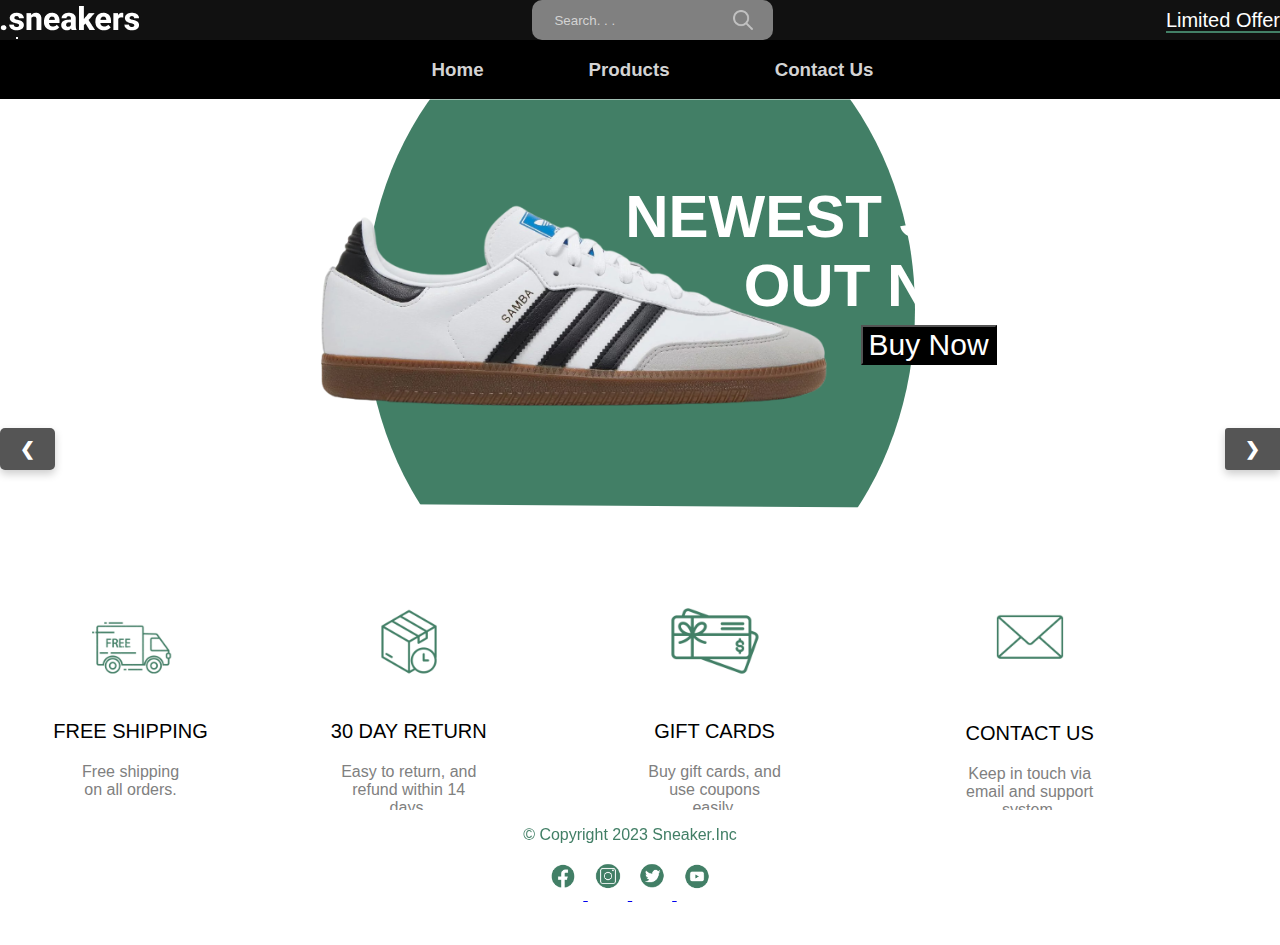
==== HTML/index.html @ 334dc5b8 "new changes" ====
<!DOCTYPE html>
<html lang="en">
<head>
    <meta charset="UTF-8">
    <meta http-equiv="X-UA-Compatible" content="IE=edge">
    <meta name="viewport" content="width=device-width, initial-scale=1.0">
    <link rel="stylesheet" href="../Styles/style.css">
    <link href="https://fonts.googleapis.com/icon?family=Material+Icons" rel="stylesheet">
    <title>Document</title>
</head>
<body>
    <nav id="nav">
        <div class="navTop">
           <div class="navItem">
            <img src="../Images/sneakers.png" class="logo" alt="sneakers">
           </div> 
           <div class="navItem">
            <div class="search">
                <input type="text" placeholder="Search. . ." class="searchInput">
                <img src="../Images/search.png" alt="search" width="20" height="20" class="searchIcon">
            </div>
           </div>
           <div class="navItem">
            <a href="../HTML/products.html" class="custom-link">
            <span class="limitedOffer">Limited Offer</span></a>
           </div>
        </div>

        <div class="menuWrapper">
            <div class="navBottom">
              <a class="menuItems" href="../HTML/index.html"><h3>Home</h3></a>
              <a class="menuItems" href="../HTML/products.html"><h3>Products</h3></a>
              <a class="menuItems" href="../HTML/contactus.html"><h3>Contact Us</h3></a>
            </div>
            <div class="hamburger" id="hamburgerIcon">
                <div class="line"></div>
                <div class="line"></div>
                <div class="line"></div>
              </div>
              
          </div>
          
          

    </nav>
    
    <div class="slider">
    
        <div class="sliderWrapper">
            <div class="sliderItem">
                <img src="../Images/Adidas1BGR.png" width="550" alt="Adidas" class="sliderImg">
                <div class="slideBg"></div>
                <h1 class="sliderTitle">NEWEST SEASON <br> OUT NOW</h1>
                <a href="../HTML/products.html"><br><br><br><br><button class="buyButton">Buy Now</button></a>
            </div>

            <div class="sliderItem">
                <img src="../Images/Nike1BGR.png" width="530" alt="Nike" class="sliderImg">
                <div class="slideBg"></div>
                <h1 class="sliderTitle">NEWEST SEASON <br> OUT NOW</h1>
                <a href="../HTML/products.html"><br><br><br><br><button class="buyButton">Buy Now</button></a>
            </div>

            <div class="sliderItem">
                <img src="../Images/Jordan1BGR.png" alt="Jordan" class="sliderImg">
                <div class="slideBg"></div>
                <h1 class="sliderTitle">NEWEST SEASON <br> OUT NOW</h1>
                <a href="../HTML/products.html"><br><br><br><br><button class="buyButton">Buy Now</button></a>
            </div>

            <div class="sliderItem">
                <img src="../Images/Yeezy1BGR.png" width="550" alt="Yeezy" class="sliderImg">
                <div class="slideBg"></div>
                <h1 class="sliderTitle">NEWEST SEASON<br> OUT NOW</h1>
                <a href="../HTML/products.html"><br><br><br><br><button class="buyButton">Buy Now</button></a>
            </div>
        </div>
 <div class="navButton" id="previous">&#10094;</div>
<div class="navButton" id="next">&#10095;
</div>
    </div>
    
    <div class="features">
        <div class="feature">
            <img src="/Images/Truck.png" alt="" class="featureIcon">
            <span class="featureTitle">FREE SHIPPING</span> 
            <span class="featureDesc">Free shipping on all orders.</span>
        </div>

        <div class="features">
            <div class="feature">
                <img src="/Images/ReturnBox.png" alt="" class="featureIcon">
                <span class="featureTitle">30 DAY RETURN</span> 
                <span class="featureDesc">Easy to return, and refund within 14 days.</span>
            </div>

            <div class="features">
                <div class="feature">
                    <img src="/Images/GiftCard.png" alt="" class="featureIcon">
                    <span class="featureTitle">GIFT CARDS</span> 
                    <span class="featureDesc">Buy gift cards, and use coupons easily.</span>
                </div>

                <div class="features">
                    <div class="feature">
                       <a href="/HTML/contactus.html"><img src="/Images/Mail.png" alt="" class="featureIcon"></a>
                        <span class="featureTitle">CONTACT US</span> 
                        <span class="featureDesc">Keep in touch via email and support system.</span>
                 </div>
                </div>
            </div>
            </div>

    <div class="footer">
    <footer>
        <p>&copy; Copyright 2023 Sneaker.Inc</p>
        <a href="https://m.facebook.com"><img src="../Images/FacebookLogoBGR.png" alt="FacebookLogo" width="40" height="40">
        </a>
        <a href="https://www.instagram.com"><img src="../Images/IGLogoBGR.png" alt="InstagramLogo" width="40" height="40">
        </a>
        <a href="https://twitter.com"><img src="../Images/TwitterLogoBGR.png" alt="TwitterLogo" width="40" height="40"> </a>
        <a href="https://www.youtube.com"><img src="../Images/YoutubeLogoBGR.png" width="40" height="40">
        </a> 
        
   </footer>
   </div>
    <script type="text/javascript"src="../script.js" ></script>
</body>
</html>
---- Styles/style.css ----
body {
    font-family: 'Lato', sans-serif;
    padding: 0;
    margin: 0;
  
}

nav {
    background-color: #111;
    color: white;
    padding: 20px, 50px;

}


.navTop {
    display: flex;
    align-items: center;
    justify-content: space-between;
}

.search {
    display: flex;
    align-items: center;
    background-color: gray;
    padding: 10px 20px;
    border-radius: 10px;
}

.searchInput{
    border: none;
    background-color: transparent;
}

.searchInput::placeholder{
    color: lightgray;
}

.limitedOffer{
    font-size: 20px;
    border-bottom: 2px solid #427f66;
    cursor: pointer;
}

  a.custom-link:visited,
a.custom-link:link {
  text-decoration: none;
  color: white;
}  


 .navBottom {
    display: flex; 
    align-items: center;
    justify-content: center;
    text-align: center;
} 

.menuItems{
    margin-right: 40px;
    padding-left: 65px;
    cursor: pointer;
    color: lightgray;
    font-weight: 20; 
    text-decoration: none;  
}
 
.slider{
    background: url("https://images.unsplash.com/photo-1604147495798-57beb5d6af73?ixlib=rb-1.2.1&ixid=MnwxMjA3fDB8MHxwaG90by1wYWdlfHx8fGVufDB8fHx8&auto=format&fit=crop&w=2370&q=80");
    clip-path: polygon(0 0, 100% 0, 100% 98%, 0 96%); 
    overflow: hidden;
    height: 10%;

}

.sliderWrapper{
    display: flex;
     width: 500vw; 
    transition: transform 2s ease-in-out;
    
}

.sliderItem{
    width: 100vw;
    display: flex;
    align-items: center;
    justify-content: center;
    position: relative;
}

.slideBg{
    width:550px;
    height: 650px;
    border-radius: 50%;
    position: absolute;
    background-color: blue;
}

.sliderImg{
    z-index: 1;
}

.sliderTitle{
    position: absolute;
    top: 10%;
    right: 10%;
    color: white;
    font-size: 60px;
    font-weight: 700;
    text-align: center;
    z-index: 1;
}

.sliderPrice{
    position: relative;
    top: 15%;
    left: 20%; 
    font-size: 40px;
    font-weight: 400;
    text-align: center;
    z-index: 1;
}


.logo{
    cursor: pointer;
}

 .buyButton{
    position: relative;
    align-items: center;
    top: 25%;
    left: 10%;
    font-size: 30px;
    font-weight: 400;
    color: white;
    z-index: 1;
    background-color: black;
    cursor: pointer;
    text-decoration: none;
} 

.buyButton:hover{
    background-color: white;
    color: black;
}

.sliderItem:nth-child(1) .slideBg{
    background-color: #427f66;
}

.sliderItem:nth-child(2) .slideBg{
    background-color: purple;
}

.sliderItem:nth-child(3) .slideBg{
    background-color: rgb(7, 85, 85);
}

.sliderItem:nth-child(4) .slideBg{
    background-color: #425a7f;
}


.sliderItem:nth-child(1) .sliderPrice {
    color: #427f66;
}

.sliderItem:nth-child(2) .sliderPrice {
    color: purple;
}

.sliderItem:nth-child(3) .sliderPrice {
    color: rgb(7, 85, 85);
}

.sliderItem:nth-child(4) .sliderPrice {
    color: #425a7f;
}

.features{
    display: flex;
    align-items: center;
    justify-content: space-evenly;
    padding: 20px;
    /* margin-left: 75px; */
}

.feature{
    display: flex;
    flex-direction: column;
    align-items: center;
    text-align: center;
}

.featureIcon{
    width: 100px;
    height: 100px;
}

.featureTitle{
    font-size: 20px;
    font-weight: 400;
    margin: 20px;
}

.featureDesc{
    color: gray;
    width: 50%;
    height: 100px;
}

.product{
    height: 100vh;
    background-color: white;
    position: relative;
}

.productImg{
    width: 50%;
}

.productDetails{
    position: absolute;
    top: 10%;
    right: 0;
    
}

  .navButton{
    position: absolute;
    top: 50%;
    width: auto;
    margin-top: -22px;
    padding: 16px;
    font-weight: bold;
    font-size: 18px;
    transition: 0.6s ease;
    border-radius: 0 3px 3px 0;
     user-select: none ;  
    background-color: #555;
    color: #fff;
    padding: 10px 20px;
    border: none;
    border-radius: 5px;
    cursor: pointer;
    box-shadow: 0 4px 8px 0 rgba(0,0,0,0.2);

} 



#next{
    right: 0;
    border-radius: 3px 0 0 3px;
}

a.navButton:hover {
        background-color: #fff;
        color: #555;
        border: 1px solid #555; 
        font-weight: bold; 
    }
    

 .menuItems:hover h3 {
     font-weight: bold; 
} 


/* Hamburger styling */
.hamburger {
  position: absolute;
  z-index: 100;
  top: 1rem;
  left: 1rem;
  border:  solid 1px;
  background: white;
  cursor: pointer;
  margin-top: 21px;
}

.closeIcon {
    display: none;
}


.menu{
    position: fixed;
  transform: translateY(-100%);
  transition: transform 0.2s;
  top: 0;
  left: 0;
  right: 0;
  bottom: 0;
  z-index: 99;
  background: white;
  color: white;
  list-style: none;
  padding-top: 4rem;
}

.menuWrapper {
    background-color: #000;
    color: #fff;
  }

  

.showMenu {
    transform: translateY(0);
  }
  
/* Product page styling */
.products {
  display: flex;
   flex-wrap: wrap;
   /* margin-left: 150px; */
   justify-content: space-between;
   /* padding-right: 150px; */
   padding-top: 20px;
   justify-content: space-around;
   row-gap: 30px;
   
}

.products img {
  width: 180px;
  height: 100px;
  
}
.product {
  display: flex;
flex-direction: column;
height: 100%;
width: 30%;
box-shadow: rgba(0, 0, 0, 0.2) 0px 5px 5px; 
border-style: hidden;
border-bottom: outset;

}

  /* Footer styling */

.footer{
width: 100vw;
height: 90px;
text-align: center;
background-color: white;
position: fixed; 
align-items: center;
margin-top: 200px;
padding-right: 20px;
bottom: 0;
}

p{
    color: #427f66 ;
}



 /* @media (max-width:480px){
    .featureIcon{
        width: 50px;
        height: 50px;
    }
    .sliderItem{
        width: 100px;
        height: 100px;
    }
} 

@media (min-width:768px) and (max-width:1024px){
    .featureIcon{
        margin-left: 0;
    }
} */

@media only screen and (max-width: 391px) {
    /* Set the width of the page to the width of the device */
 .body{
    width: 100%;
}
  
  /* Make the nav bar responsive */
  #nav {
    display: flex;
    flex-direction: column;
    justify-content: center;
    align-items: center;
  }
  
  .navTop {
    display: flex;
    flex-direction: row;
    justify-content: space-between;
    align-items: center;
    width: 100%;
    padding: 10px;
  }
  
  .navItem {
    flex: 1;
    text-align: center;
  }
  
  .logo {
    max-width: 100%;
    height: auto;
  }
  
  .searchInput {
    width: 100%;
    padding: 5px;
    font-size: 16px;
  }
  
  .searchIcon {
    width: 20px;
    height: 20px;
    margin-right: 10px;
  }
  
  .limitedOffer {
    font-size: 16px;
  }
  
  .menuWrapper {
    display: flex;
    flex-direction: column;
    justify-content: center;
    align-items: center;
    width: 100%;
  }
  
  .navBottom {
    display: flex;
    flex-direction: column;
    justify-content: center;
    align-items: center;
    width: 100%;
  }
  
  .menuItems {
    margin: 10px; 
    font-size: 16px;
    padding-right: 10px;
  }
  
  .hamburger {
    position: absolute;
    top: 10px;
    right: 10px;
    font-size: 24px;
    background-color: transparent;
    border: none;
    cursor: pointer;
  }
  
  .menuIcon, .closeIcon {
    display: none;
  }
  
  /* Show the menu icon and hide the close icon when the hamburger button is clicked */
  .hamburger.active .menuIcon {
    display: none;
  }
  
  .hamburger.active .closeIcon {
    display: block;
  }
  
  /* Make the slider responsive */
  .slider {
    position: relative;
    width: 100%;
    overflow: hidden;
  }
  
  .sliderWrapper {
    display: flex;
    flex-direction: row;
    width: 250vw;
    transition: transform 4s ease-in-out; 
  }
  
  .sliderItem {
    display: flex;
    flex-direction: column;
    justify-content: center;
    align-items: center;
    width: 100%;
  }
  
  .sliderImg {
    max-width: 100%;
    height: auto;
  }
  
  .slideBg {
    position: absolute;
    top: 0;
    left: 0;
    width: 100%;
    height: 100%;
    background-color: rgba(0, 0, 0, 0.5);
  }
  
  .sliderTitle {
    font-size: 24px;
    color: #fff;
    text-align: center;
    margin: 20px;
  }
  
  .buyButton {
    background-color: #fff;
    color: #000;
    padding: 10px 20px;
    border-radius: 20px;
    font-size: 16px;
    cursor: pointer;
  }
  
  .navButton {
    position: absolute;
    top: 50%;
    transform: translateY(-50%);
    font-size: 32px;
    color: #fff;
    cursor: pointer;
  }
  
  #previous {
    left: 20px;
  }
  
  #next {
    right: 20px;
  }
  
  /* Make the footer responsive */
  .features {
    display: grid;
    grid-template-columns: auto;
    justify-content: center;

  
}
}
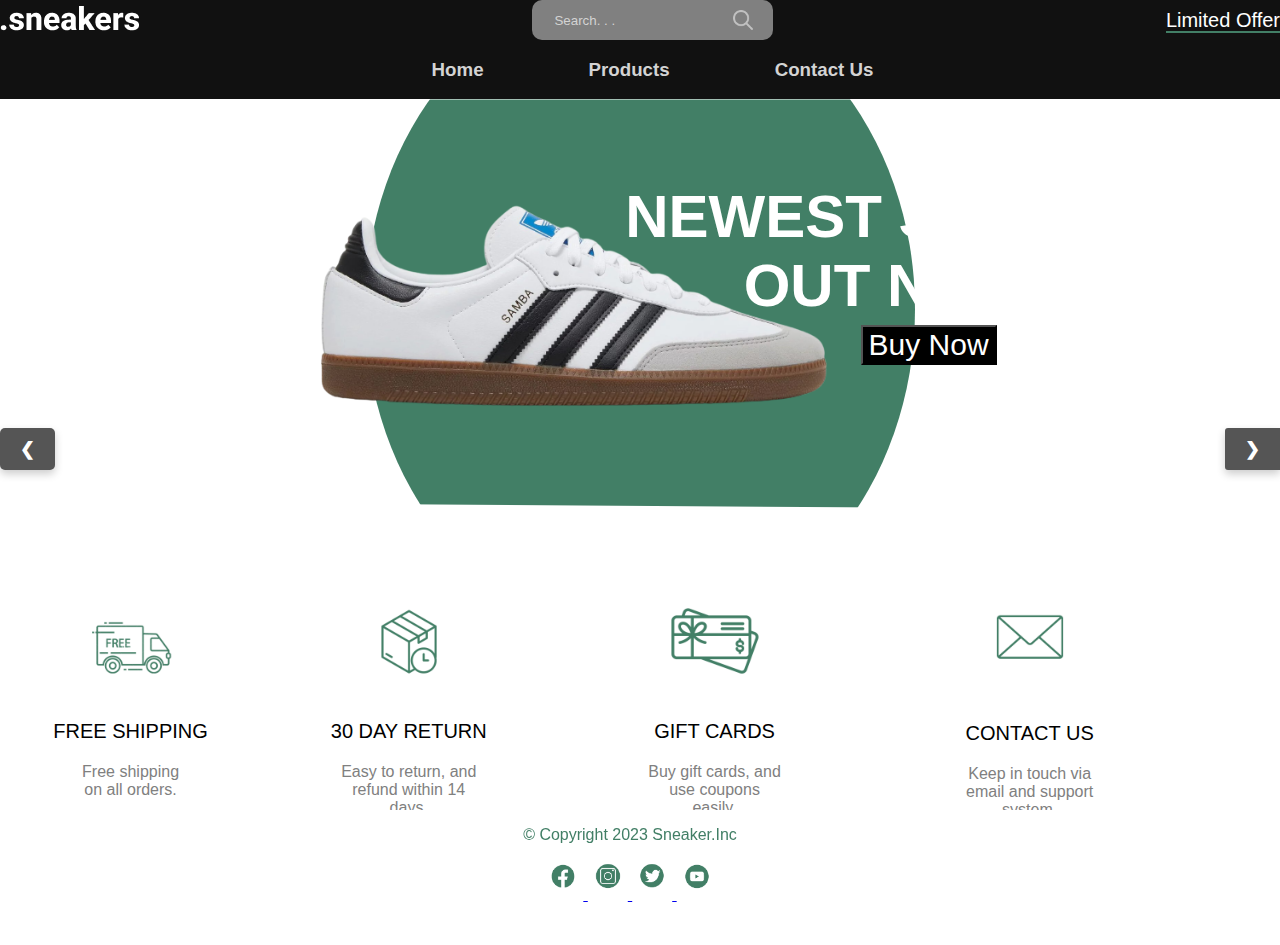
==== commit 1d96fa3a: "last changes before submit" ====
--- a/HTML/index.html
+++ b/HTML/index.html
@@ -11,9 +11,10 @@
 <body>
     <nav id="nav">
         <div class="navTop">
-           <div class="navItem">
-            <img src="../Images/sneakers.png" class="logo" alt="sneakers">
-           </div> 
+            <div class="navItem">
+             <a href="../HTML/index.html">
+             <img src="../Images/sneakers.png" class="logo" alt="sneakers"></a>
+            </div> 
            <div class="navItem">
             <div class="search">
                 <input type="text" placeholder="Search. . ." class="searchInput">
@@ -25,23 +26,12 @@
             <span class="limitedOffer">Limited Offer</span></a>
            </div>
         </div>
-
-        <div class="menuWrapper">
-            <div class="navBottom">
-              <a class="menuItems" href="../HTML/index.html"><h3>Home</h3></a>
-              <a class="menuItems" href="../HTML/products.html"><h3>Products</h3></a>
-              <a class="menuItems" href="../HTML/contactus.html"><h3>Contact Us</h3></a>
-            </div>
-            <div class="hamburger" id="hamburgerIcon">
-                <div class="line"></div>
-                <div class="line"></div>
-                <div class="line"></div>
-              </div>
-              
+        <div class="navBottom">
+            <a class="menuItems" href="../HTML/index.html"><h3>Home</h3></a>
+            <a class="menuItems" href="../HTML/products.html"><h3>Products</h3></a>
+            <a class="menuItems" href="../HTML/contactus.html"><h3>Contact Us</h3></a>
           </div>
           
-          
-
     </nav>
     
     <div class="slider">
--- a/Styles/style.css
+++ b/Styles/style.css
@@ -8,7 +8,7 @@
 nav {
     background-color: #111;
     color: white;
-    padding: 20px, 50px;
+    padding: 1.25rem, 3.125rem;
 
 }
 
@@ -17,14 +17,15 @@
     display: flex;
     align-items: center;
     justify-content: space-between;
+    background-color: #111;
 }
 
 .search {
     display: flex;
     align-items: center;
     background-color: gray;
-    padding: 10px 20px;
-    border-radius: 10px;
+    padding: 0.625rem 1.25rem;
+    border-radius: 0.625rem;
 }
 
 .searchInput{
@@ -37,8 +38,8 @@
 }
 
 .limitedOffer{
-    font-size: 20px;
-    border-bottom: 2px solid #427f66;
+    font-size: 1.25rem;
+    border-bottom: 0.125rem solid #427f66;
     cursor: pointer;
 }
 
@@ -57,8 +58,8 @@
 } 
 
 .menuItems{
-    margin-right: 40px;
-    padding-left: 65px;
+    margin-right: 2.5rem;
+    padding-left: 4.063rem;
     cursor: pointer;
     color: lightgray;
     font-weight: 20; 
@@ -89,8 +90,8 @@
 }
 
 .slideBg{
-    width:550px;
-    height: 650px;
+    width:34.375rem;
+    height: 40.625rem;
     border-radius: 50%;
     position: absolute;
     background-color: blue;
@@ -105,7 +106,7 @@
     top: 10%;
     right: 10%;
     color: white;
-    font-size: 60px;
+    font-size: 3.75rem;
     font-weight: 700;
     text-align: center;
     z-index: 1;
@@ -115,7 +116,7 @@
     position: relative;
     top: 15%;
     left: 20%; 
-    font-size: 40px;
+    font-size: 2.5rem;
     font-weight: 400;
     text-align: center;
     z-index: 1;
@@ -131,7 +132,7 @@
     align-items: center;
     top: 25%;
     left: 10%;
-    font-size: 30px;
+    font-size: 1.875rem;
     font-weight: 400;
     color: white;
     z-index: 1;
@@ -182,7 +183,7 @@
     display: flex;
     align-items: center;
     justify-content: space-evenly;
-    padding: 20px;
+    padding: 1.25rem;
     /* margin-left: 75px; */
 }
 
@@ -194,20 +195,20 @@
 }
 
 .featureIcon{
-    width: 100px;
-    height: 100px;
+    width: 6.25rem;
+    height: 6.25rem;
 }
 
 .featureTitle{
-    font-size: 20px;
+    font-size: 1.25rem;
     font-weight: 400;
-    margin: 20px;
+    margin: 1.25rem;
 }
 
 .featureDesc{
     color: gray;
     width: 50%;
-    height: 100px;
+    height: 6.25rem;
 }
 
 .product{
@@ -231,20 +232,20 @@
     position: absolute;
     top: 50%;
     width: auto;
-    margin-top: -22px;
-    padding: 16px;
+    margin-top: -1.375rem;
+    padding: 1rem;
     font-weight: bold;
-    font-size: 18px;
+    font-size: 1.125rem;
     transition: 0.6s ease;
-    border-radius: 0 3px 3px 0;
+    border-radius: 0 0.188rem 0.188rem 0;
      user-select: none ;  
     background-color: #555;
     color: #fff;
-    padding: 10px 20px;
+    padding: 0.625rem 1.25rem;
     border: none;
-    border-radius: 5px;
-    cursor: pointer;
-    box-shadow: 0 4px 8px 0 rgba(0,0,0,0.2);
+    border-radius: 0.313rem;
+    cursor: pointer;
+    box-shadow: 0 0.25rem 0.5rem 0 rgba(0,0,0,0.2);
 
 } 
 
@@ -252,13 +253,13 @@
 
 #next{
     right: 0;
-    border-radius: 3px 0 0 3px;
+    border-radius: 0.188rem 0 0 0.188rem;
 }
 
 a.navButton:hover {
         background-color: #fff;
         color: #555;
-        border: 1px solid #555; 
+        border: 0.063rem solid #555; 
         font-weight: bold; 
     }
     
@@ -274,10 +275,10 @@
   z-index: 100;
   top: 1rem;
   left: 1rem;
-  border:  solid 1px;
+  border:  solid 0.063rem;
   background: white;
   cursor: pointer;
-  margin-top: 21px;
+  margin-top: 1.313rem;
 }
 
 .closeIcon {
@@ -315,9 +316,7 @@
 .products {
   display: flex;
    flex-wrap: wrap;
-   /* margin-left: 150px; */
    justify-content: space-between;
-   /* padding-right: 150px; */
    padding-top: 20px;
    justify-content: space-around;
    row-gap: 30px;
@@ -337,9 +336,27 @@
 box-shadow: rgba(0, 0, 0, 0.2) 0px 5px 5px; 
 border-style: hidden;
 border-bottom: outset;
-
-}
-
+}
+
+h2{
+  font-family: 'Times New Roman', Times, serif;
+  text-align: center;
+}
+
+h4{
+font-weight: 400;
+text-align: center;
+}
+
+h5{
+  color: green;
+text-shadow: #427f66;
+font-size: medium;
+text-align: center;
+}
+h5:hover{
+  
+}
   /* Footer styling */
 
 .footer{
@@ -360,23 +377,7 @@
 
 
 
- /* @media (max-width:480px){
-    .featureIcon{
-        width: 50px;
-        height: 50px;
-    }
-    .sliderItem{
-        width: 100px;
-        height: 100px;
-    }
-} 
-
-@media (min-width:768px) and (max-width:1024px){
-    .featureIcon{
-        margin-left: 0;
-    }
-} */
-
+ 
 @media only screen and (max-width: 391px) {
     /* Set the width of the page to the width of the device */
  .body{
@@ -481,8 +482,8 @@
   .sliderWrapper {
     display: flex;
     flex-direction: row;
-    width: 250vw;
-    transition: transform 4s ease-in-out; 
+    width: 350vw;
+    transition: transform 1s ease-in-out;
   }
   
   .sliderItem {
